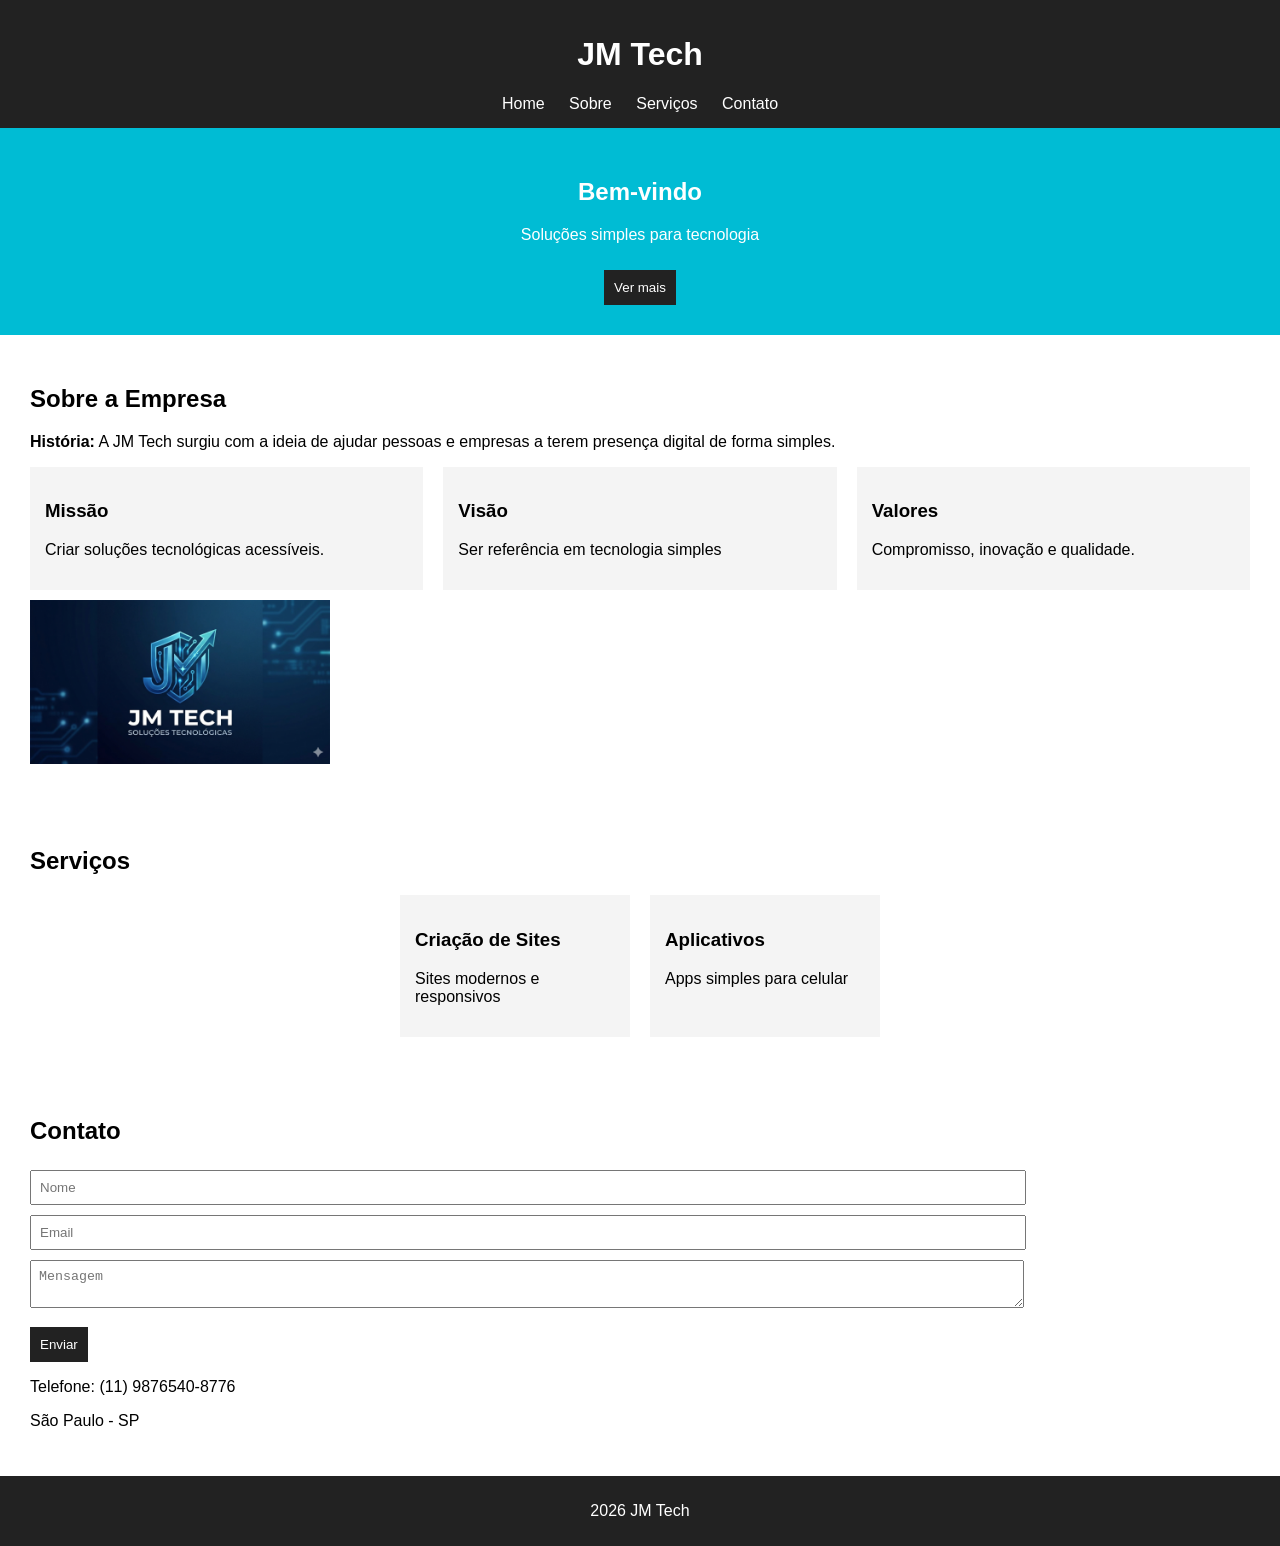
==== lista_4/index.html @ 3e8d65bd "COOMIT_10_04_2026_JUANMANUEL" ====
<!DOCTYPE html>
<html lang="pt-BR">
<head>
<meta charset="UTF-8">
<meta name="viewport" content="width=device-width, initial-scale=1.0">
<title>JM Tech</title>

<style>
body {
    font-family: Arial;
    margin: 0;
}
:root {
    --cor1: #222;
    --cor2: #00bcd4;
    --cor3: #f4f4f4;
    --cor4: #ffffff;
}
header {
    background: var(--cor1);
    color: var(--cor4);
    padding: 15px;
    text-align: center;
}

nav a {
    color: var(--cor4);
    margin: 10px;
    text-decoration: none;
}

nav a:hover {
    color: var(--cor2);
}
section {
    padding: 30px;
}

#home {
    background: var(--cor2);
    color: white;
    text-align: center;
}
button {
    padding: 10px;
    margin-top: 10px;
    border: none;
    background: var(--cor1);
    color: white;
}

button:hover {
    background: gray;
}
.servicos {
    display: flex;
    justify-content: center;
    gap: 20px;
}

.servico {
    background: var(--cor3);
    padding: 15px;
    width: 200px;
}
.info {
    display: flex;
    gap: 20px;
    margin-top: 15px;
}

.box {
    background: var(--cor3);
    padding: 15px;
    flex: 1;
}
img {
    width: 100%;
    max-width: 300px;
    margin-top: 10px;
}
input, textarea {
    width: 80%;
    margin: 5px 0;
    padding: 8px;
}
footer {
    background: var(--cor1);
    color: white;
    text-align: center;
    padding: 10px;
}

@media (max-width: 600px) {
    .servicos, .info {
        flex-direction: column;
        align-items: center;
    }
}
</style>

</head>
<body>

<header>
    <h1>JM Tech</h1>
    <nav>
        <a href="#home">Home</a>
        <a href="#sobre">Sobre</a>
        <a href="#servicos">Serviços</a>
        <a href="#contato">Contato</a>
    </nav>
</header>

<main>

<section id="home">
    <h2>Bem-vindo</h2>
    <p>Soluções simples para tecnologia</p>
    <button>Ver mais</button>
</section>

<section id="sobre">
    <h2>Sobre a Empresa</h2>

    <p><strong>História:</strong> A JM Tech surgiu com a ideia de ajudar pessoas e empresas a terem presença digital de forma simples.</p>

    <div class="info">
        <div class="box">
            <h3>Missão</h3>
            <p>Criar soluções tecnológicas acessíveis.</p>
        </div>

        <div class="box">
            <h3>Visão</h3>
            <p>Ser referência em tecnologia simples</p>
        </div>

        <div class="box">
            <h3>Valores</h3>
            <p>Compromisso, inovação e qualidade.</p>
        </div>
    </div>

    <img src="JM TECH.png" alt="Imagem da empresa">
</section>

<section id="servicos">
    <h2>Serviços</h2>

    <div class="servicos">
        <article class="servico">
            <h3>Criação de Sites</h3>
            <p>Sites modernos e responsivos</p>
        </article>

        <article class="servico">
            <h3>Aplicativos</h3>
            <p>Apps simples para celular</p>
        </article>
    </div>
</section>

<section id="contato">
    <h2>Contato</h2>

    <form>
        <input type="text" placeholder="Nome"><br>
        <input type="email" placeholder="Email"><br>
        <textarea placeholder="Mensagem"></textarea><br>
        <button type="submit">Enviar</button>
    </form>

    <p>Telefone: (11) 9876540-8776</p>
    <p>São Paulo - SP</p>
</section>

</main>

<footer>
    <p> 2026 JM Tech</p>
</footer>

</body>
</html>
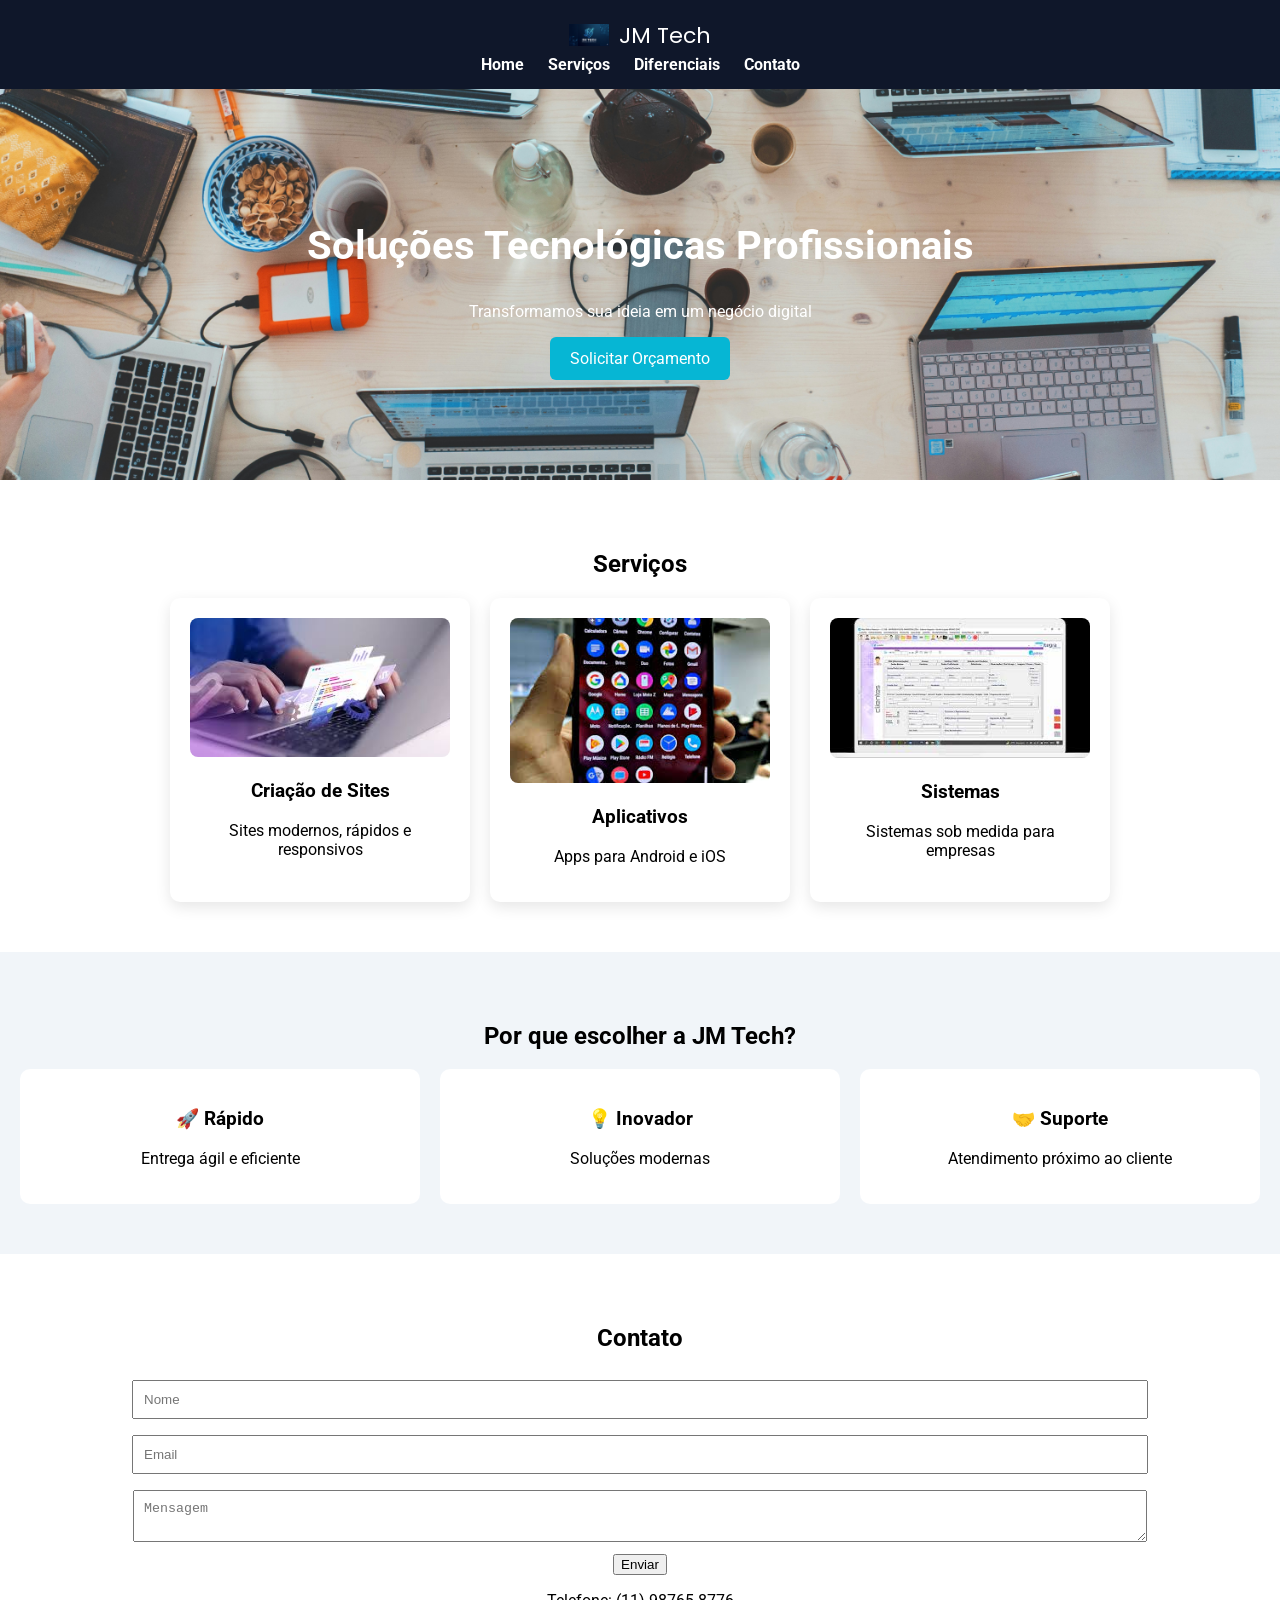
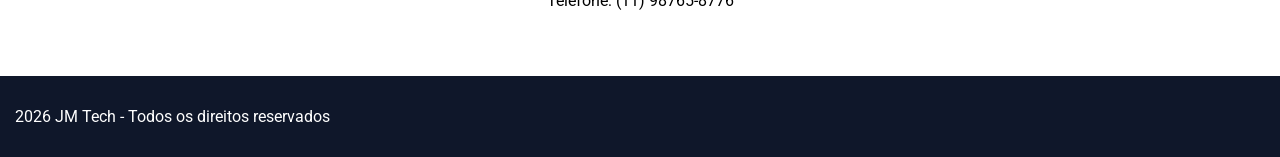
==== commit ce250a9b: "commit_juan_manuel_30_04" ====
--- a/lista_4/index.html
+++ b/lista_4/index.html
@@ -3,161 +3,80 @@
 <head>
 <meta charset="UTF-8">
 <meta name="viewport" content="width=device-width, initial-scale=1.0">
+
 <title>JM Tech</title>
 
-<style>
-body {
-    font-family: Arial;
-    margin: 0;
-}
-:root {
-    --cor1: #222;
-    --cor2: #00bcd4;
-    --cor3: #f4f4f4;
-    --cor4: #ffffff;
-}
-header {
-    background: var(--cor1);
-    color: var(--cor4);
-    padding: 15px;
-    text-align: center;
-}
-
-nav a {
-    color: var(--cor4);
-    margin: 10px;
-    text-decoration: none;
-}
-
-nav a:hover {
-    color: var(--cor2);
-}
-section {
-    padding: 30px;
-}
-
-#home {
-    background: var(--cor2);
-    color: white;
-    text-align: center;
-}
-button {
-    padding: 10px;
-    margin-top: 10px;
-    border: none;
-    background: var(--cor1);
-    color: white;
-}
-
-button:hover {
-    background: gray;
-}
-.servicos {
-    display: flex;
-    justify-content: center;
-    gap: 20px;
-}
-
-.servico {
-    background: var(--cor3);
-    padding: 15px;
-    width: 200px;
-}
-.info {
-    display: flex;
-    gap: 20px;
-    margin-top: 15px;
-}
-
-.box {
-    background: var(--cor3);
-    padding: 15px;
-    flex: 1;
-}
-img {
-    width: 100%;
-    max-width: 300px;
-    margin-top: 10px;
-}
-input, textarea {
-    width: 80%;
-    margin: 5px 0;
-    padding: 8px;
-}
-footer {
-    background: var(--cor1);
-    color: white;
-    text-align: center;
-    padding: 10px;
-}
-
-@media (max-width: 600px) {
-    .servicos, .info {
-        flex-direction: column;
-        align-items: center;
-    }
-}
-</style>
+<link href="https://fonts.googleapis.com/css2?family=Poppins:wght@600&family=Roboto&display=swap" rel="stylesheet">
+<link rel="stylesheet" href="empresa.css">
 
 </head>
 <body>
 
 <header>
-    <h1>JM Tech</h1>
+    <div class="logo">
+    <img src="JM TECH.png" alt="JM Tech">
+    <span>JM Tech</span>
+</div>
     <nav>
         <a href="#home">Home</a>
-        <a href="#sobre">Sobre</a>
         <a href="#servicos">Serviços</a>
+        <a href="#diferenciais">Diferenciais</a>
         <a href="#contato">Contato</a>
     </nav>
 </header>
 
-<main>
-
 <section id="home">
-    <h2>Bem-vindo</h2>
-    <p>Soluções simples para tecnologia</p>
-    <button>Ver mais</button>
-</section>
-
-<section id="sobre">
-    <h2>Sobre a Empresa</h2>
-
-    <p><strong>História:</strong> A JM Tech surgiu com a ideia de ajudar pessoas e empresas a terem presença digital de forma simples.</p>
-
-    <div class="info">
-        <div class="box">
-            <h3>Missão</h3>
-            <p>Criar soluções tecnológicas acessíveis.</p>
-        </div>
-
-        <div class="box">
-            <h3>Visão</h3>
-            <p>Ser referência em tecnologia simples</p>
-        </div>
-
-        <div class="box">
-            <h3>Valores</h3>
-            <p>Compromisso, inovação e qualidade.</p>
-        </div>
-    </div>
-
-    <img src="JM TECH.png" alt="Imagem da empresa">
+    <h2>Soluções Tecnológicas Profissionais</h2>
+    <p>Transformamos sua ideia em um negócio digital</p>
+    <a href="#contato" class="btn">Solicitar Orçamento</a>
 </section>
 
 <section id="servicos">
     <h2>Serviços</h2>
 
-    <div class="servicos">
-        <article class="servico">
+    <div class="grid">
+
+        <div class="card">
+            <img src="sites.jpg">
             <h3>Criação de Sites</h3>
-            <p>Sites modernos e responsivos</p>
-        </article>
+            <p>Sites modernos, rápidos e responsivos</p>
+        </div>
 
-        <article class="servico">
+        <div class="card">
+            <img src="aplicativo.jpg">
             <h3>Aplicativos</h3>
-            <p>Apps simples para celular</p>
-        </article>
+            <p>Apps para Android e iOS</p>
+        </div>
+
+        <div class="card">
+            <img src="sistema.jpg">
+            <h3>Sistemas</h3>
+            <p>Sistemas sob medida para empresas</p>
+        </div>
+
+    </div>
+</section>
+
+<section id="diferenciais" class="diferenciais">
+    <h2>Por que escolher a JM Tech?</h2>
+
+    <div class="grid">
+
+        <div class="box">
+            <h3>🚀 Rápido</h3>
+            <p>Entrega ágil e eficiente</p>
+        </div>
+
+        <div class="box">
+            <h3>💡 Inovador</h3>
+            <p>Soluções modernas</p>
+        </div>
+
+        <div class="box">
+            <h3>🤝 Suporte</h3>
+            <p>Atendimento próximo ao cliente</p>
+        </div>
+
     </div>
 </section>
 
@@ -168,17 +87,14 @@
         <input type="text" placeholder="Nome"><br>
         <input type="email" placeholder="Email"><br>
         <textarea placeholder="Mensagem"></textarea><br>
-        <button type="submit">Enviar</button>
+        <button>Enviar</button>
     </form>
 
-    <p>Telefone: (11) 9876540-8776</p>
-    <p>São Paulo - SP</p>
+    <p>Telefone: (11) 98765-8776</p>
 </section>
 
-</main>
-
 <footer>
-    <p> 2026 JM Tech</p>
+    <p> 2026 JM Tech - Todos os direitos reservados</p>
 </footer>
 
 </body>
--- a/lista_4/empresa.css
+++ b/lista_4/empresa.css
@@ -0,0 +1,121 @@
+:root {
+    --cor1: #0f172a;
+    --cor2: #06b6d4;
+    --cor3: #f1f5f9;
+    --cor4: #ffffff;
+}
+
+html {
+    scroll-behavior: smooth;
+}
+
+body {
+    font-family: 'Roboto', sans-serif;
+    margin: 0;
+}
+header {
+    background: var(--cor1);
+    color: white;
+    padding: 15px;
+    text-align: center;
+}
+
+nav a {
+    color: white;
+    margin: 10px;
+    text-decoration: none;
+    font-weight: bold;
+}
+
+nav a:hover {
+    color: var(--cor2);
+}
+#home {
+    background: url('capa.jpg') center/cover;
+    color: white;
+    text-align: center;
+    padding: 100px 20px;
+}
+
+#home h2 {
+    font-size: 40px;
+}
+.btn {
+    display: inline-block;
+    padding: 12px 20px;
+    background: var(--cor2);
+    color: white;
+    text-decoration: none;
+    border-radius: 6px;
+    font-size: 16px;
+}
+
+.btn:hover {
+    background: #0891b2;
+}
+section {
+    padding: 50px 20px;
+    text-align: center;
+}
+
+.grid {
+    display: flex;
+    justify-content: center;
+    gap: 20px;
+    flex-wrap: wrap;
+}
+.card {
+    background: white;
+    padding: 20px;
+    width: 260px;
+    border-radius: 10px;
+    box-shadow: 0 5px 15px rgba(0,0,0,0.1);
+    transition: 0.3s;
+}
+
+.card:hover {
+    transform: translateY(-5px);
+}
+
+.card img {
+    width: 100%;
+    border-radius: 8px;
+}
+.diferenciais {
+    background: var(--cor3);
+}
+
+.box {
+    background: white;
+    padding: 20px;
+    flex: 1;
+    border-radius: 10px;
+}
+input, textarea {
+    width: 80%;
+    padding: 10px;
+    margin: 8px 0;
+}
+footer {
+    background: var(--cor1);
+    color: white;
+    padding: 15px;
+}
+@media (max-width: 600px) {
+    #home h2 {
+        font-size: 28px;
+    }
+}
+.logo {
+    display: flex;
+    align-items: center;
+    justify-content: center;
+    gap: 10px;
+    font-family: 'Poppins', sans-serif;
+    font-size: 22px;
+}
+.logo img {
+    width: 40px;
+    height: 40px;
+    object-fit: contain;
+}
